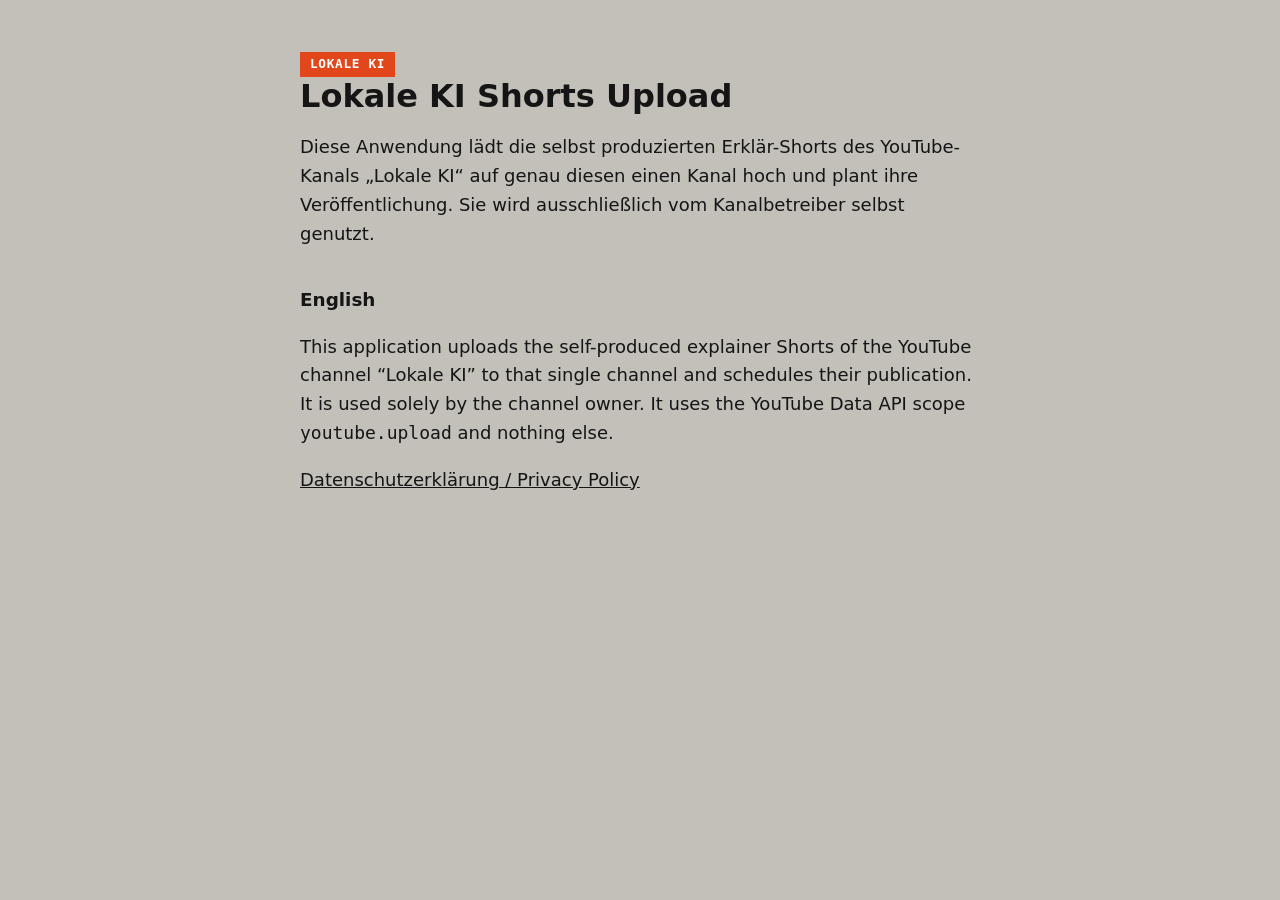
==== index.html @ 5244278d "Add files via upload" ====
<!doctype html>
<html lang="de">
<head>
<meta charset="utf-8">
<meta name="viewport" content="width=device-width, initial-scale=1">
<title>Lokale KI Shorts Upload</title>
<style>
  body { margin: 0; background: #C3C0B9; color: #151515; font: 18px/1.6 system-ui, -apple-system, "Segoe UI", sans-serif; }
  main { max-width: 680px; margin: 0 auto; padding: 48px 16px; }
  h1 { font-size: 2rem; line-height: 1.2; margin: 0 0 .5em; }
  h2 { font-size: 1.15rem; margin-top: 2em; }
  .tag { display: inline-block; background: #E2471B; color: #fff; font: 600 .8rem/1 ui-monospace, monospace; padding: 6px 10px; letter-spacing: .05em; }
  a { color: #151515; }
</style>
</head>
<body>
<main>
  <span class="tag">LOKALE KI</span>
  <h1>Lokale KI Shorts Upload</h1>
  <p>Diese Anwendung lädt die selbst produzierten Erklär-Shorts des YouTube-Kanals „Lokale KI“ auf genau diesen
     einen Kanal hoch und plant ihre Veröffentlichung. Sie wird ausschließlich vom Kanalbetreiber selbst genutzt.</p>

  <h2>English</h2>
  <p>This application uploads the self-produced explainer Shorts of the YouTube channel “Lokale KI” to that single
     channel and schedules their publication. It is used solely by the channel owner. It uses the YouTube Data API
     scope <code>youtube.upload</code> and nothing else.</p>

  <p><a href="datenschutz.html">Datenschutzerklärung / Privacy Policy</a></p>
</main>
</body>
</html>
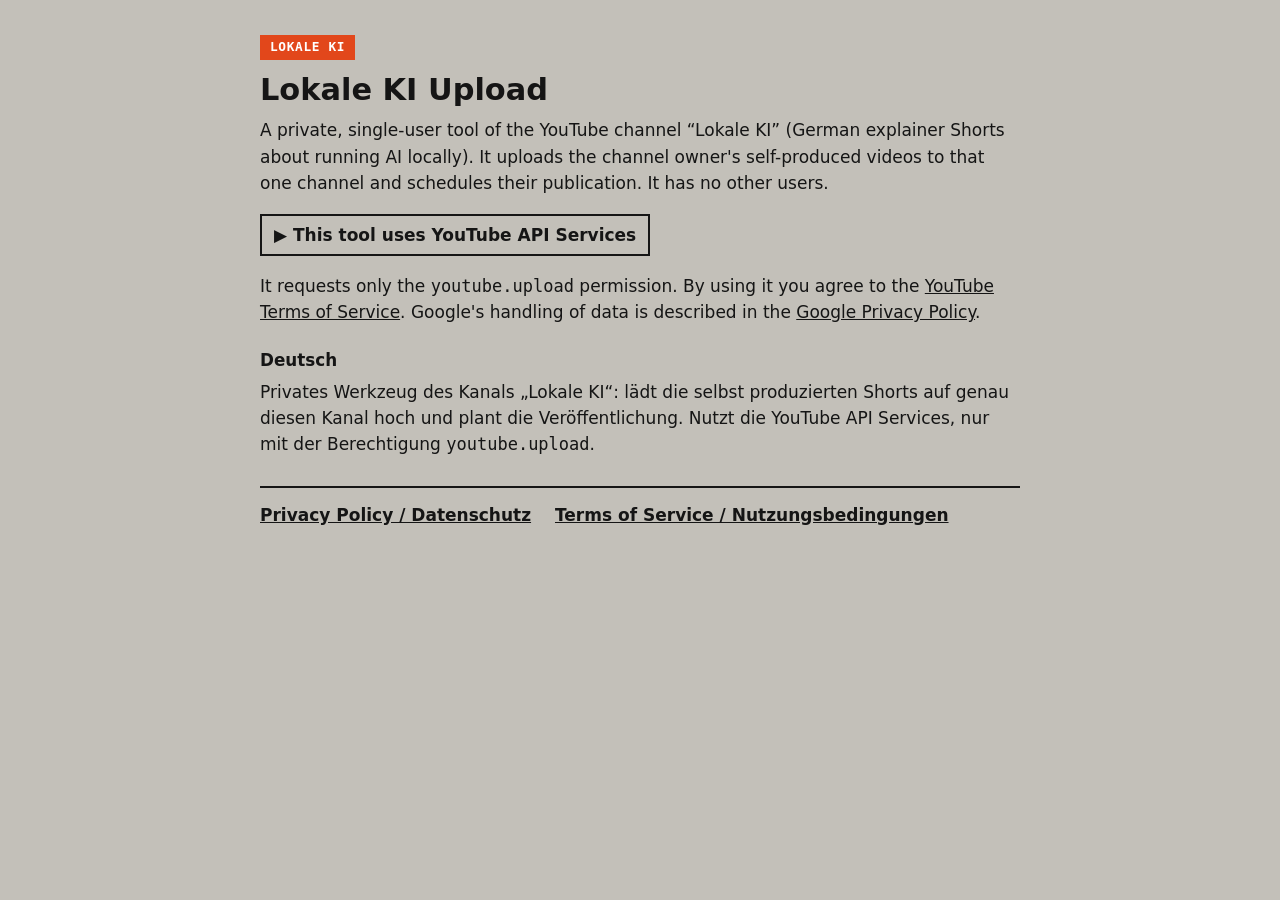
==== commit 2cc0df90: "Add files via upload" ====
--- a/index.html
+++ b/index.html
@@ -1,31 +1,32 @@
 <!doctype html>
-<html lang="de">
+<html lang="en">
 <head>
 <meta charset="utf-8">
 <meta name="viewport" content="width=device-width, initial-scale=1">
-<title>Lokale KI Shorts Upload</title>
-<style>
-  body { margin: 0; background: #C3C0B9; color: #151515; font: 18px/1.6 system-ui, -apple-system, "Segoe UI", sans-serif; }
-  main { max-width: 680px; margin: 0 auto; padding: 48px 16px; }
-  h1 { font-size: 2rem; line-height: 1.2; margin: 0 0 .5em; }
-  h2 { font-size: 1.15rem; margin-top: 2em; }
-  .tag { display: inline-block; background: #E2471B; color: #fff; font: 600 .8rem/1 ui-monospace, monospace; padding: 6px 10px; letter-spacing: .05em; }
-  a { color: #151515; }
-</style>
+<title>Lokale KI Upload</title>
+<link rel="stylesheet" href="style.css">
 </head>
 <body>
 <main>
   <span class="tag">LOKALE KI</span>
-  <h1>Lokale KI Shorts Upload</h1>
-  <p>Diese Anwendung lädt die selbst produzierten Erklär-Shorts des YouTube-Kanals „Lokale KI“ auf genau diesen
-     einen Kanal hoch und plant ihre Veröffentlichung. Sie wird ausschließlich vom Kanalbetreiber selbst genutzt.</p>
+  <h1>Lokale KI Upload</h1>
+  <p>A private, single-user tool of the YouTube channel “Lokale KI” (German explainer Shorts about running AI locally).
+     It uploads the channel owner's self-produced videos to that one channel and schedules their publication.
+     It has no other users.</p>
 
-  <h2>English</h2>
-  <p>This application uploads the self-produced explainer Shorts of the YouTube channel “Lokale KI” to that single
-     channel and schedules their publication. It is used solely by the channel owner. It uses the YouTube Data API
-     scope <code>youtube.upload</code> and nothing else.</p>
+  <div class="yt">▶ This tool uses YouTube API Services</div>
+  <p>It requests only the <code>youtube.upload</code> permission. By using it you agree to the
+     <a href="https://www.youtube.com/t/terms">YouTube Terms of Service</a>.
+     Google's handling of data is described in the <a href="https://policies.google.com/privacy">Google Privacy Policy</a>.</p>
 
-  <p><a href="datenschutz.html">Datenschutzerklärung / Privacy Policy</a></p>
+  <h2>Deutsch</h2>
+  <p>Privates Werkzeug des Kanals „Lokale KI“: lädt die selbst produzierten Shorts auf genau diesen Kanal hoch und plant
+     die Veröffentlichung. Nutzt die YouTube API Services, nur mit der Berechtigung <code>youtube.upload</code>.</p>
+
+  <nav>
+    <a href="datenschutz.html">Privacy Policy / Datenschutz</a>
+    <a href="nutzungsbedingungen.html">Terms of Service / Nutzungsbedingungen</a>
+  </nav>
 </main>
 </body>
 </html>
--- a/style.css
+++ b/style.css
@@ -0,0 +1,13 @@
+body { margin: 0; background: #C3C0B9; color: #151515; font: 17px/1.55 system-ui, -apple-system, "Segoe UI", sans-serif; }
+main { max-width: 760px; margin: 0 auto; padding: 32px 16px 48px; }
+h1 { font-size: 1.9rem; line-height: 1.2; margin: 0 0 .3em; }
+h2 { font-size: 1.05rem; margin: 1.3em 0 .2em; }
+p, ul { margin: .3em 0; }
+ul { padding-left: 1.2em; }
+.tag { display: inline-block; background: #E2471B; color: #fff; font: 600 .8rem/1 ui-monospace, monospace; padding: 6px 10px; letter-spacing: .05em; margin-bottom: 12px; }
+.yt { display: inline-flex; align-items: center; gap: 8px; border: 2px solid #151515; padding: 6px 12px; font-weight: 600; margin: 12px 0; }
+nav { margin-top: 28px; padding-top: 14px; border-top: 2px solid #151515; font-weight: 600; }
+nav a { margin-right: 18px; }
+a { color: #151515; }
+.small { font-size: .9rem; color: #333; }
+hr { border: 0; border-top: 2px solid #151515; margin: 40px 0; }
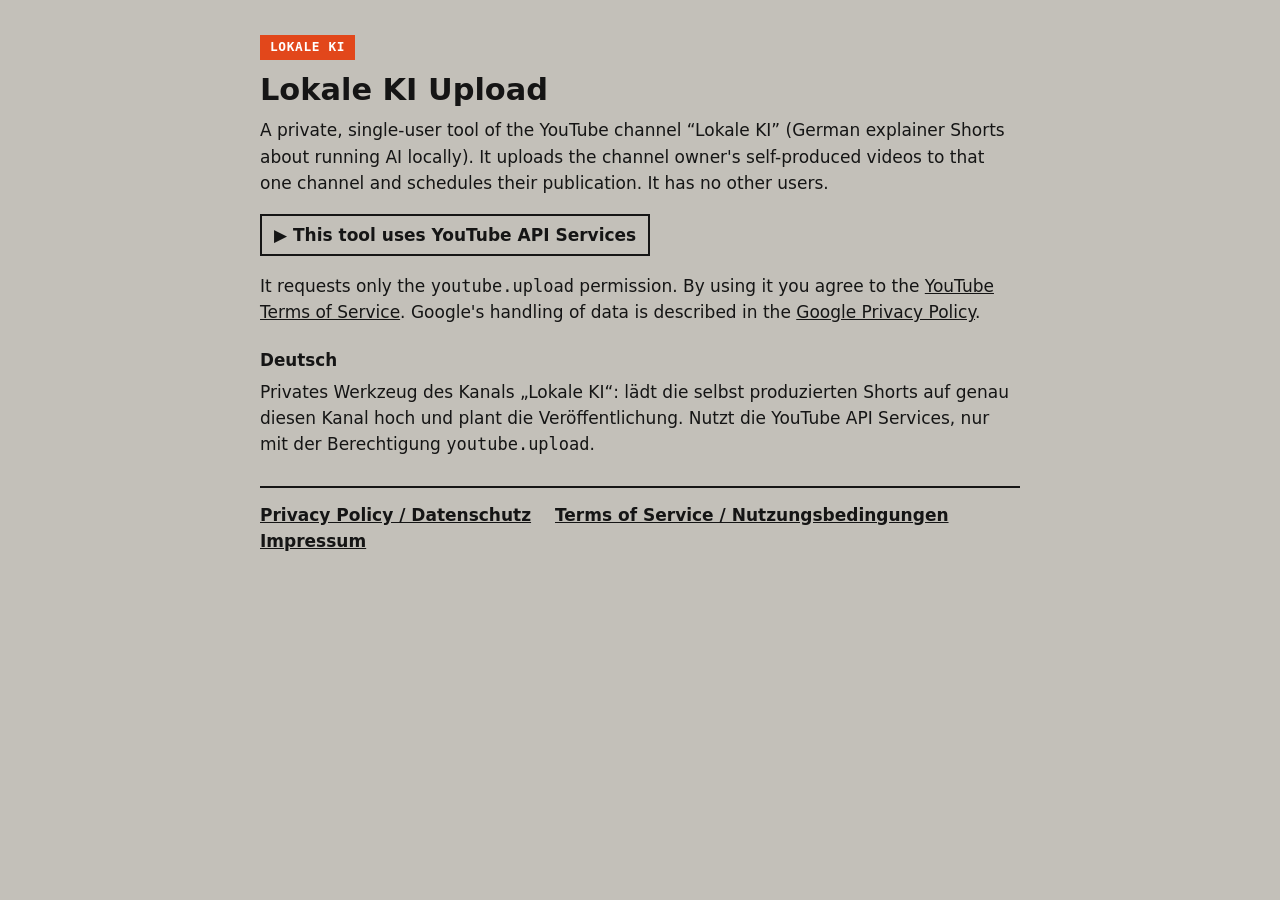
==== commit 079c9efb: "Impressum ergänzt, Datenschutz um Hosting (GitHub Pages) erweitert Co-Authored-By: Claude Opus 5.5 <" ====
--- a/index.html
+++ b/index.html
@@ -26,6 +26,7 @@
   <nav>
     <a href="datenschutz.html">Privacy Policy / Datenschutz</a>
     <a href="nutzungsbedingungen.html">Terms of Service / Nutzungsbedingungen</a>
+    <a href="impressum.html">Impressum</a>
   </nav>
 </main>
 </body>
